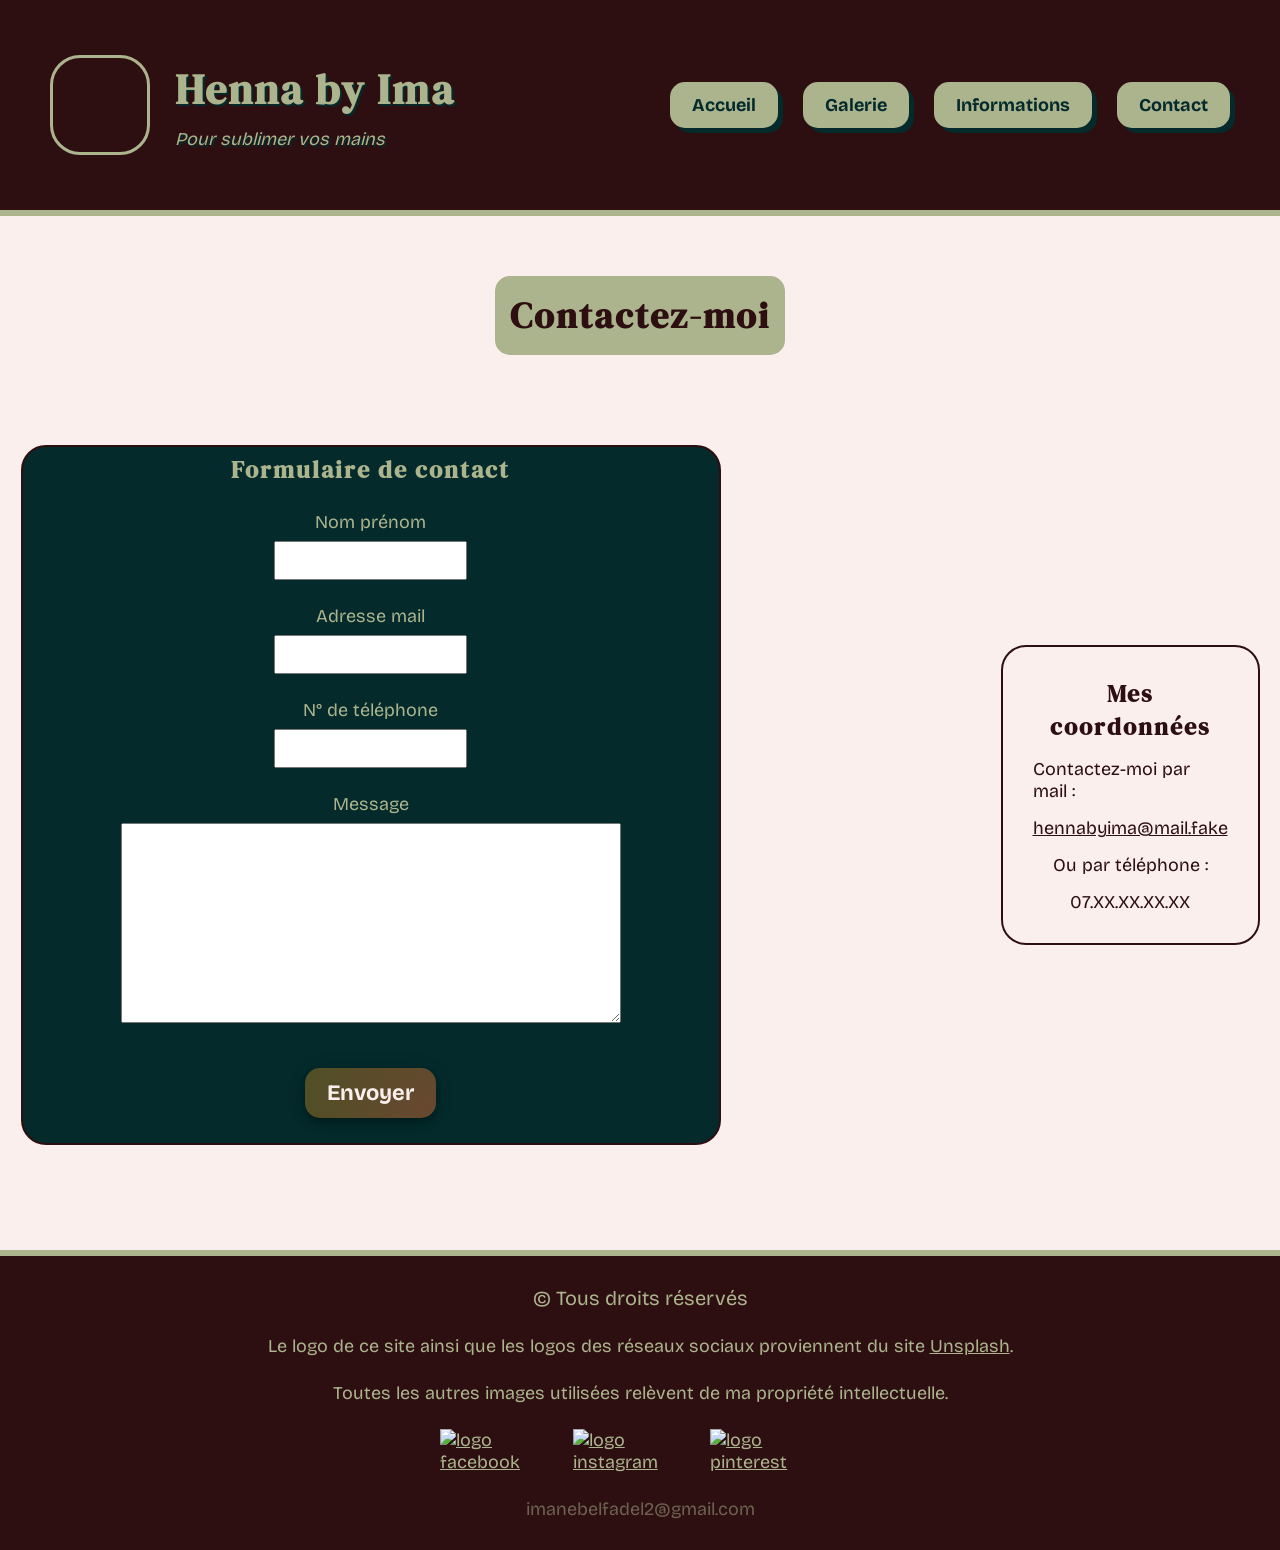
==== contact.html @ e4144709 "Add files via upload premier envoi" ====
<!doctype html>
<html lang="fr">
  <head>
    <meta charset="utf-8" />
    <meta name="viewport" content="width=device-width, initial-scale=1.0" />
    <title>Accueil - Henna by Ima</title>
    <link rel="stylesheet" href="style.css" />
    <link rel="stylesheet" href="contact.css" />
    <meta name="author" content="Imane B." />
    <meta
      name="description"
      content="Page présentant ma pratique de tatouages éphémères au henné, permettant de visualiser certaines de mes réalisations et également de prendre contact avec moi."
    />
    <meta
      name="keywords"
      content="henna, henné, tatouage, hennaya, artist, mehndi"
    />
    <link rel="icon" type="image/x-icon" href="logo-page.png" />
  </head>
  <body>
    <header>
      <div class="logo-titre-slogan">
        <div class="card"></div>
        <div class="titre-slogan">
          <h1 id="haut-de-page">Henna by Ima</h1>
          <p>Pour sublimer vos mains</p>
        </div>
      </div>
      <div class="navbarre">
        <a href="accueil.html" class="lien-navbarre">Accueil</a>
        <a href="galerie.html" class="lien-navbarre">Galerie</a>
        <a href="informations.html" class="lien-navbarre">Informations</a>
        <a href="contact.html" class="lien-navbarre">Contact</a>
      </div>
    </header>

    <main>
      <h2>Contactez-moi</h2>

      <div class="contenu">
        <div class="conteneur">
          <input type="checkbox" id="sent-toggle" />
          <div class="formulaire">
            <h3>Formulaire de contact</h3>
            <div class="partie-formulaire">
              <p>Nom prénom</p>
              <input />
            </div>
            <div class="partie-formulaire">
              <p>Adresse mail</p>
              <input type="email" />
            </div>
            <div class="partie-formulaire">
              <p>N° de téléphone</p>
              <input type="tel" />
            </div>
            <div class="partie-formulaire">
              <p>Message</p>
              <textarea></textarea>
            </div>

            <label for="sent-toggle" class="bouton gradient-animated-background"
              >Envoyer</label
            >
          </div>

          <div id="success-message">Votre message a bien été envoyé !</div>
        </div>

        <div class="coordonnees">
          <h3>Mes coordonnées</h3>
          <p>Contactez-moi par mail :</p>
          <a href="mailto:hennabyima@mail.fake">hennabyima@mail.fake</a>
          <p>Ou par téléphone :</p>
          <p>07.XX.XX.XX.XX</p>
        </div>
      </div>
    </main>

    <footer>
      <p class="credits">© Tous droits réservés</p>
      <p>
        Le logo de ce site ainsi que les logos des réseaux sociaux proviennent
        du site
        <a href="https://unsplash.com/fr">Unsplash</a>.
      </p>
      <p>
        Toutes les autres images utilisées relèvent de ma propriété
        intellectuelle.
      </p>
      <div class="reseaux-sociaux">
        <a href="#"
          ><img
            src="icone-facebook.png"
            alt="logo facebook"
            class="reseaux-sociaux-logo"
        /></a>
        <a href="#"
          ><img
            src="icone-instagram.png"
            alt="logo instagram"
            class="reseaux-sociaux-logo"
        /></a>
        <a href="#"
          ><img
            src="icone-pinterest.png"
            alt="logo pinterest"
            class="reseaux-sociaux-logo"
        /></a>
      </div>
      <p class="vrai-mail">imanebelfadel2@gmail.com</p>
    </footer>
  </body>
</html>
---- style.css ----
@import url("https://fonts.googleapis.com/css2?family=Bricolage+Grotesque:opsz,wght@12..96,200..800&display=swap");
@import url("https://fonts.googleapis.com/css2?family=DM+Serif+Display:ital@0;1&display=swap");

:root {
  --primary-color: #2e0f11;
  --secondary-color: #abb48d;
  --secondary-color-darker: #042a2b;
  /*--secondary-color: #07484B; */
  --neutral-color: #faefed;
  --secondary-color-dark-mode: #a9ab9c;
}

* {
  padding: 0;
  margin: 0;
  box-sizing: border-box;
}

*:focus {
  box-shadow: 10px 10px 10px #ff387a !important;
  border: 5px solid #990033 !important;
}

body {
  background-color: var(--neutral-color);
  /* background-image: url(texture.jpg); */
}

p,
a,
label {
  font-family: "Bricolage Grotesque", serif;
  font-size: 18px;
}

h1,
h2,
h3 {
  font-family: "DM Serif Display", serif;
  letter-spacing: 2px;
}

h1 {
  font-size: 42px;
}

h2 {
  font-size: 36px;
}

h3 {
  font-size: 24px;
}

header {
  display: flex;
  flex-direction: row;
  justify-content: space-between;
  align-items: center;
  padding: 40px;
  margin-bottom: 60px;
  border-bottom: 6px solid var(--secondary-color);
  background-color: var(--primary-color);
}

header .card {
  width: 100px;
  height: 100px;
  background-image: url(logo-page.png);
  background-repeat: no-repeat;
  background-size: cover;
  background-position: center;
  border-radius: 30px;
  border: 3px solid var(--secondary-color);
}

.logo-titre-slogan {
  display: flex;
  flex-direction: row;
  justify-content: center;
  align-items: center;
  gap: 15px;
  padding: 10px;
}

.titre-slogan {
  display: flex;
  flex-direction: column;
  gap: 10px;
  padding: 10px;
  color: var(--secondary-color);
  text-shadow: var(--secondary-color-darker) 2px 2px;
}

.titre-slogan p {
  font-style: italic;
}

.navbarre {
  width: 580px;
  display: flex;
  flex-direction: row;
  justify-content: space-between;
  align-items: center;
  padding: 10px;
}

.lien-navbarre {
  padding: 10px 20px;
  color: var(--secondary-color-darker);
  background-color: var(--secondary-color);
  border-radius: 15px;
  text-decoration: none;
  font-weight: bold;
  border: 2px solid transparent;
  box-shadow: 5px 5px var(--secondary-color-darker);
  transition: all 0.4s;
}

.lien-navbarre:hover {
  background-color: var(--secondary-color-darker);
  color: var(--secondary-color);
  border: 2px solid var(--secondary-color);
  box-shadow: 5px 5px var(--secondary-color);
}

footer {
  display: flex;
  flex-direction: column;
  align-items: center;
  justify-content: center;
  gap: 25px;
  margin-top: 30px;
  padding: 30px;
  background-color: var(--primary-color);
  color: var(--secondary-color);
  border-top: 6px solid var(--secondary-color);
}

footer a {
  color: var(--secondary-color);
}

.credits {
  font-size: 20px;
}

.reseaux-sociaux {
  display: flex;
  flex-direction: row;
  justify-content: space-evenly;
  align-items: center;
  width: 400px;
}

.reseaux-sociaux-logo {
  width: 40px;
  height: 40px;
}

.vrai-mail {
  color: var(--secondary-color);
  opacity: 0.5;
}

main {
  display: flex;
  flex-direction: column;
  justify-content: center;
  align-items: center;
  /* gap: 15px; */
}

h2 {
  color: var(--primary-color);
  background-color: var(--secondary-color);
  text-shadow: var(--secondary-color-darker);
  padding: 15px;
  border-radius: 15px;
}

.retour-haut-conteneur {
  width: 100%;
  display: flex;
  flex-direction: row;
  justify-content: flex-end;
  align-items: center;
  margin: 15px;
  padding: 15px;
}

.retour-haut {
  text-decoration: none;
  margin: 30px;
  background-color: var(--primary-color);
  color: var(--secondary-color);
  font-size: 18px;
  font-weight: bold;
  border: 2px solid transparent;
  border-radius: 30px;
  padding: 10px 20px;
  transition: all 0.4s;
}

.gradient-animated-background {
  background: radial-gradient(circle, #694830 0%, #504f26 100%, #345026 100%);
  background-size: 200% 200%;
  animation: gradient 3s ease infinite;
}

@keyframes gradient {
  0% {
    background-position: 0% 50%;
  }
  50% {
    background-position: 100% 50%;
  }
  100% {
    background-position: 0% 50%;
  }
}

.retour-haut:hover {
  background-color: var(--secondary-color);
  color: var(--primary-color);
  border: 2px solid var(--primary-color);
}

.bouton {
  text-decoration: none;
  color: var(--neutral-color);
  background-color: var(--secondary-color);
  border-radius: 15px;
  padding: 10px 20px;
  margin: 20px;
  border: 2px solid transparent;
  box-shadow:
    rgba(0, 0, 0, 0.2) 0 3px 5px -1px,
    rgba(0, 0, 0, 0.14) 0 6px 10px 0,
    rgba(0, 0, 0, 0.12) 0 1px 18px 0;
  font-size: 22px;
  font-weight: bold;
  transition: all 0.4s;
}

.bouton:hover {
  background-color: var(--primary-color);
  color: var(--neutral-color);
  border: 2px solid var(--neutral-color);
}

/* Responsive mobile */
@media only screen and (min-width: 319px) and (max-width: 426px) {
  /* body {
    background-color: rgb(130, 127, 127);
  } */
  header,
  main,
  footer {
    width: 100%;
    flex-direction: column;
    justify-content: center;
    align-items: center;
    padding: 10px;
  }

  h1 {
    font-size: 36px;
  }

  h2 {
    font-size: 30px;
  }

  .titre-slogan p {
    font-size: 16px;
    /* display: none; */
  }

  .navbarre {
    width: 100%;
    flex-direction: column;
    gap: 15px;
  }

  .bouton {
    width: 10%;
    padding: 8px;
    font-size: 13px;
  }

  .reseaux-sociaux {
    width: 80%;
  }

  footer p {
    text-align: center;
  }
}

/* Dark mode */
@media (prefers-color-scheme: dark) {
  body {
    background-color: var(--secondary-color-darker);
  }

  h3,
  p {
    color: var(--neutral-color);
  }

  header p {
    color: var(--secondary-color);
  }

  footer p {
    color: var(--secondary-color);
  }

  .retour-haut {
    background-color: var(--neutral-color);
    color: var(--primary-color);
  }

  .retour-haut:hover {
    background-color: var(--primary-color);
    color: var(--neutral-color);
    border: 2px solid var(--neutral-color);
  }
}
---- contact.css ----
*:focus {
  box-shadow: 10px 10px 10px #ff387a !important;
  border: 5px solid #990033 !important;
}

html {
  scroll-behavior: smooth;
}

main {
  gap: 15px;
}

.formulaire {
  width: 700px;
  height: 700px;
  padding: 30px;
  margin: 15px;
  display: flex;
  flex-direction: column;
  justify-content: center;
  align-items: center;
  gap: 25px;
  border: 2px solid var(--primary-color);
  background-color: var(--secondary-color-darker);
  color: var(--secondary-color);
  border-radius: 25px;
}

.partie-formulaire {
  display: flex;
  flex-direction: column;
  align-items: center;
  justify-content: center;
  gap: 8px;
}

textarea {
  width: 500px;
  height: 200px;
  max-width: 500px;
  max-height: 200px;
  padding: 10px;
}

.bouton-envoyer {
  display: inline-block;
  padding: 10px 20px;
  margin-top: 15px;
  border: 2px solid transparent;
  background-color: var(--secondary-color);
  color: var(--secondary-color-darker);
  border-radius: 15px;
  text-decoration: none;
  cursor: pointer;
  transition: 0.4s all;
}

.contenu {
  width: 90%;
  display: flex;
  flex-direction: row;
  flex-direction: row;
  justify-content: center;
  align-items: center;
  gap: 280px;
  padding: 30px;
  margin: 30px;
  /* border: 3px solid var(--secondary-color-darker);
  border-radius: 15px; */
}

.coordonnees {
  display: flex;
  flex-direction: column;
  justify-content: center;
  align-items: center;
  gap: 15px;
  padding: 30px;
  margin: 15px;
  /* background-color: var(--neutral-color); */
  color: var(--primary-color);
  border: 2px solid var(--primary-color);
  border-radius: 25px;
}

.coordonnees a {
  color: var(--primary-color);
}

.coordonnees h3 {
  text-align: center;
}

input[type="checkbox"] {
  display: none;
}

#success-message {
  display: none;
  height: 600px;
  color: var(--primary-color);
  font-size: 40px;
  font-weight: bold;
}

input[type="checkbox"]:checked ~ .formulaire {
  display: none;
}

input[type="checkbox"]:checked ~ #success-message {
  display: flex;
  justify-content: center;
  align-items: center;
}

.conteneur {
  width: 700px;
}

input {
  padding: 10px;
}

label {
  cursor: pointer;
}

/* RESPONSIVE MOBILE */

@media only screen and (min-width: 320px) and (max-width: 426px) {
  .contenu {
    width: 100%;
    flex-direction: column;
    gap: 10px;
  }

  .formulaire {
    width: 95%;
    height: auto;
    text-align: center;
  }

  .conteneur {
    width: 100%;
  }

  textarea {
    width: 90%;
    height: auto;
    max-width: 90%;
    max-height: auto;
  }

  label.bouton {
    width: auto;
    padding: 8px;
    font-size: 13px;
  }
}

/* Dark mode */
@media (prefers-color-scheme: dark) {
  .formulaire {
    border: 2px solid var(--primary-color);
    background-color: var(--secondary-color-dark-mode);
  }

  .formulaire h3,
  p {
    color: var(--primary-color);
  }

  .coordonnees {
    border: 2px solid var(--neutral-color);
  }

  .coordonnees p {
    color: var(--neutral-color);
  }

  .coordonnees a {
    color: var(--neutral-color);
  }

  input,
  textarea {
    background-color: var(--secondary-color-darker);
    color: var(--neutral-color);
  }

  #success-message {
    color: var(--neutral-color);
    height: auto;
    text-align: center;
  }
}
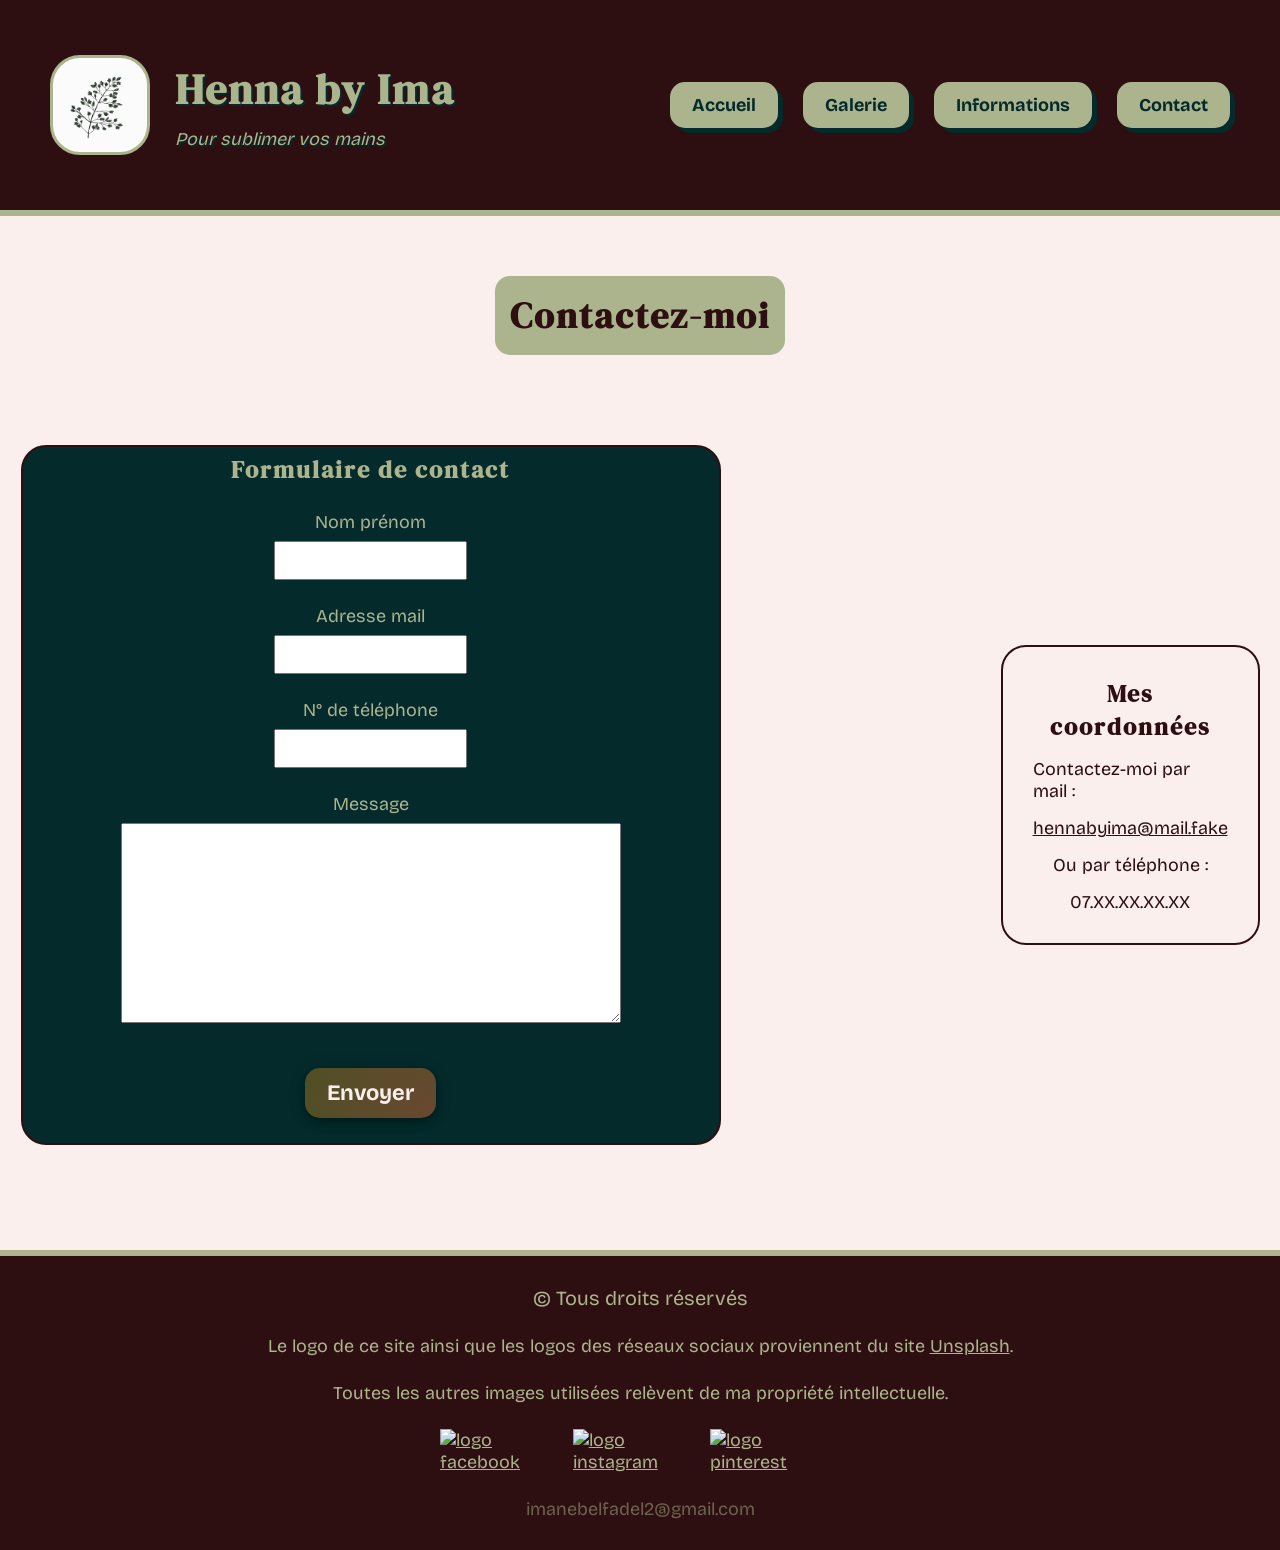
==== commit eea4539e: "Update contact.html changement du nom accueil en index dans le lien de redirection vers la page d'ac" ====
--- a/contact.html
+++ b/contact.html
@@ -27,7 +27,7 @@
         </div>
       </div>
       <div class="navbarre">
-        <a href="accueil.html" class="lien-navbarre">Accueil</a>
+        <a href="index.html" class="lien-navbarre">Accueil</a>
         <a href="galerie.html" class="lien-navbarre">Galerie</a>
         <a href="informations.html" class="lien-navbarre">Informations</a>
         <a href="contact.html" class="lien-navbarre">Contact</a>
